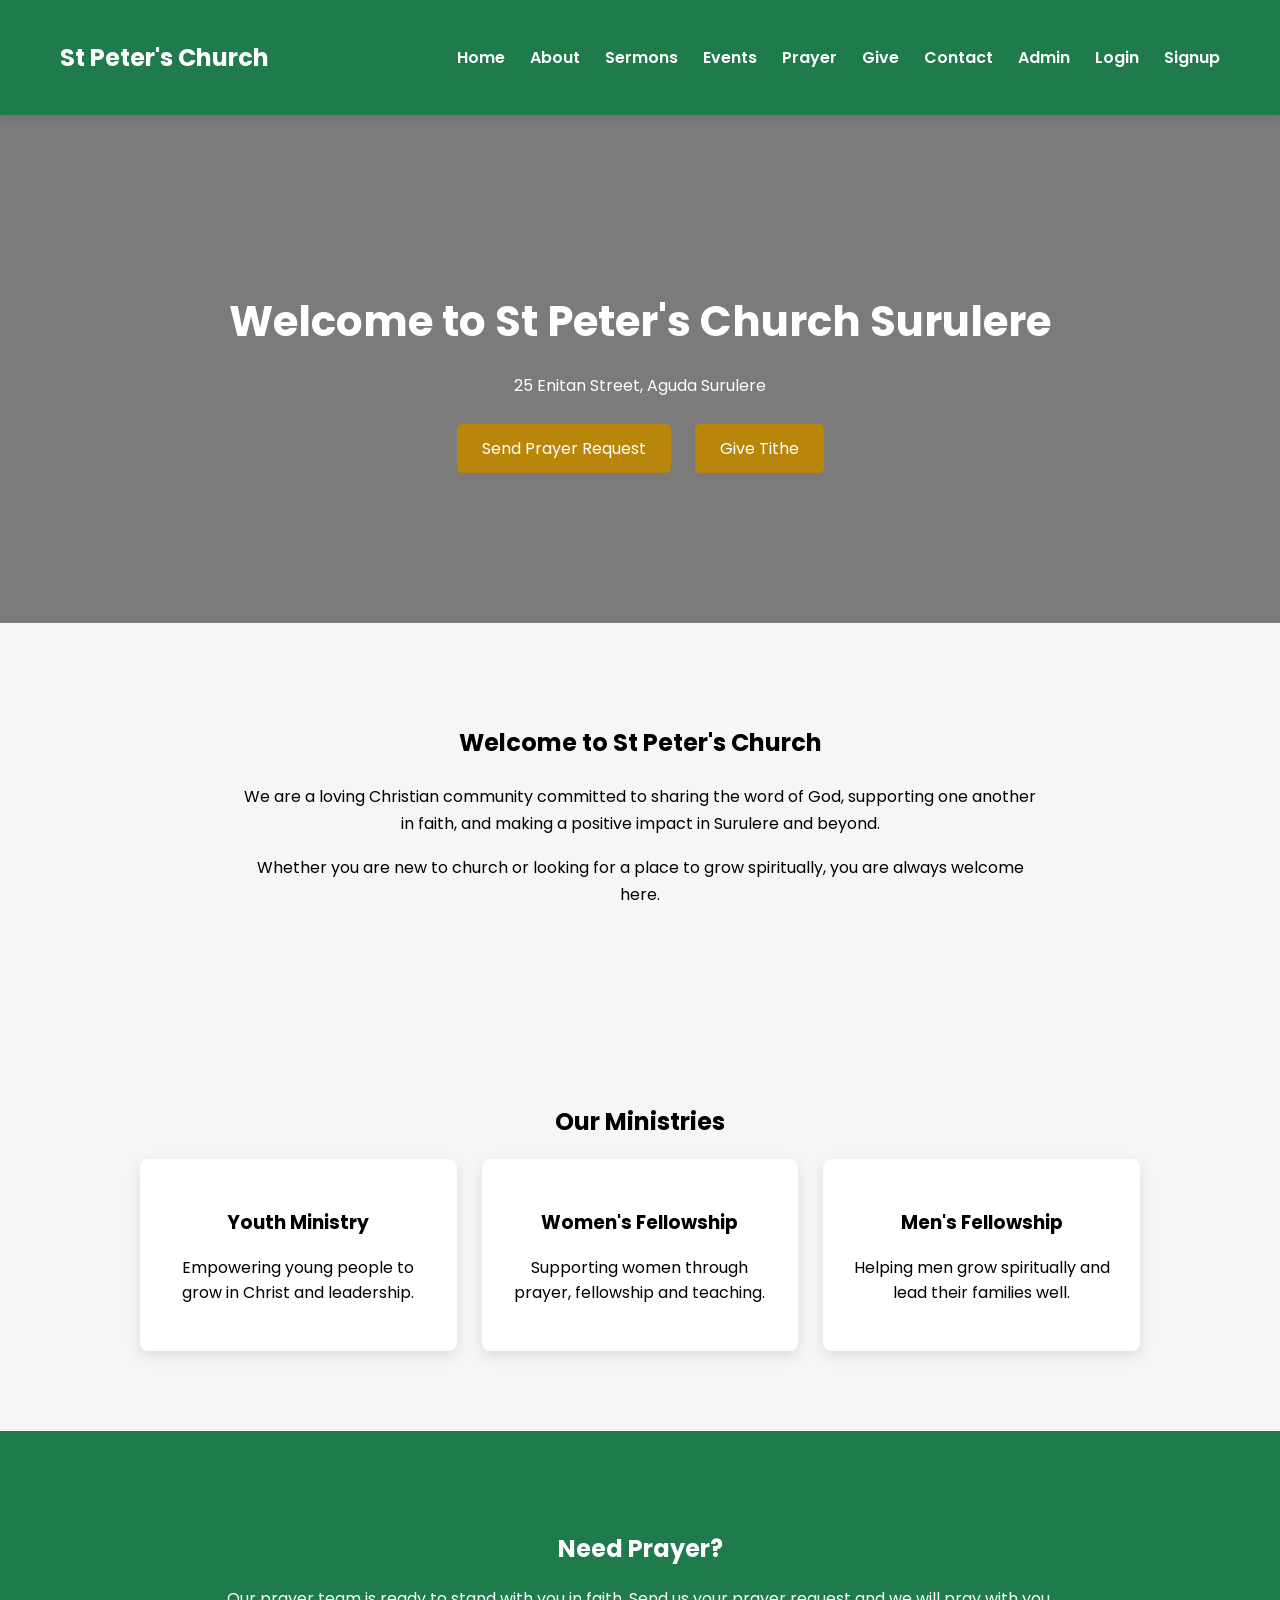
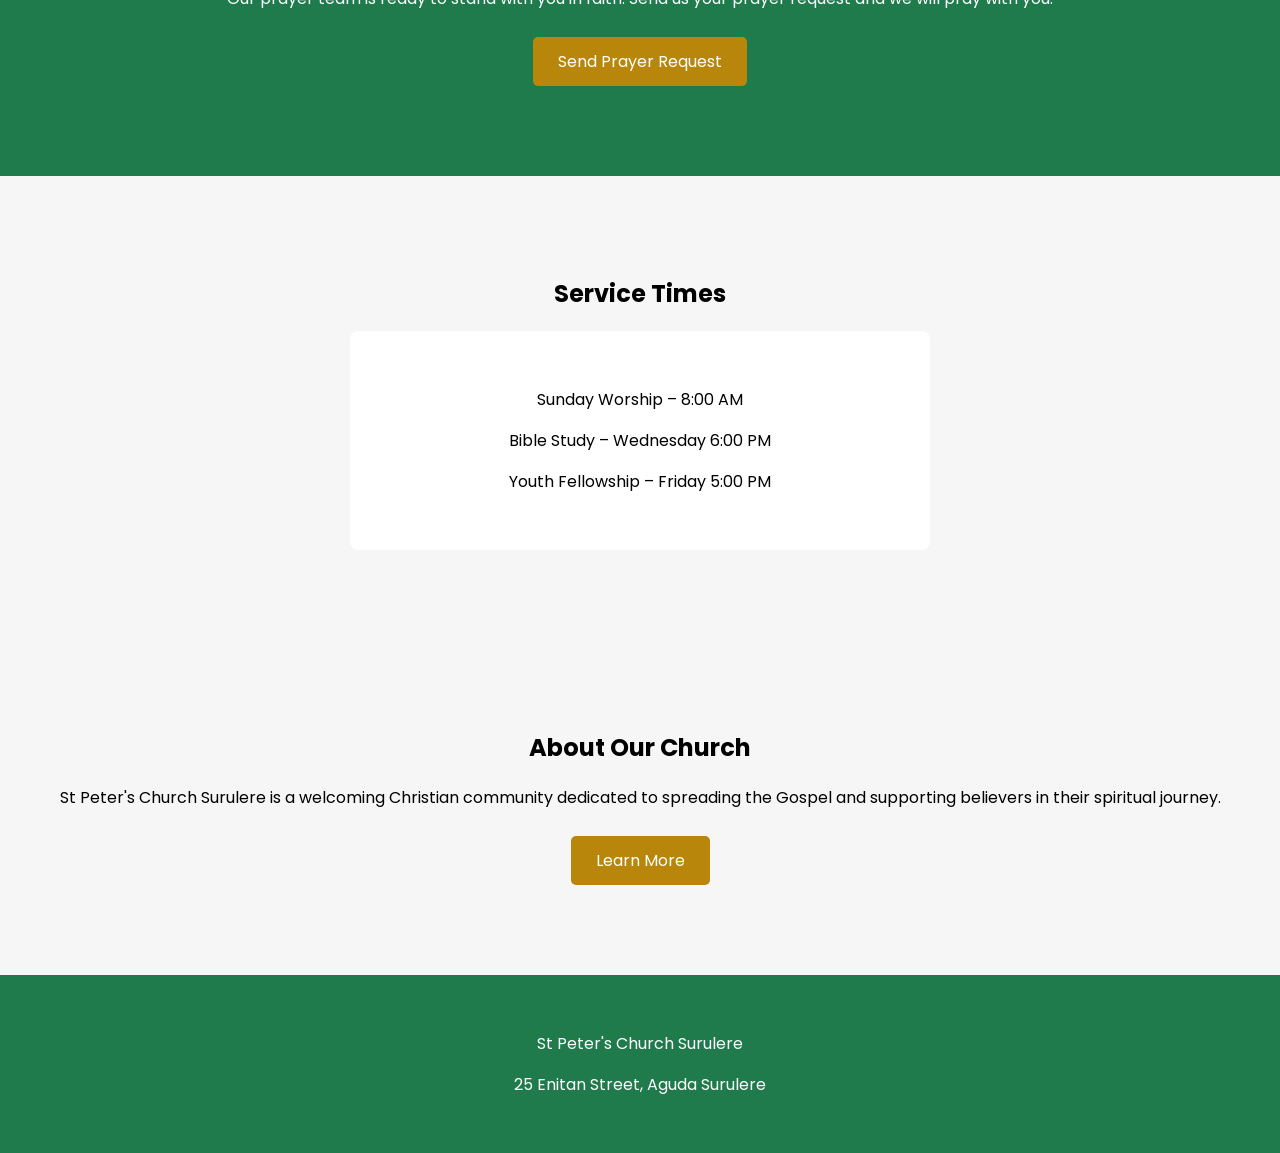
==== index.html @ 7215ae1d "Add files via upload" ====
<!DOCTYPE html>
<html lang="en">

<head>

<meta charset="UTF-8">
<meta name="viewport" content="width=device-width, initial-scale=1.0">

<title>St Peter's Church Surulere</title>

<link href="https://fonts.googleapis.com/css2?family=Poppins:wght@300;400;600;700&display=swap" rel="stylesheet">

<link rel="stylesheet" href="style.css">

</head>

<body>

<!-- NAVBAR -->

<nav class="navbar">

<h2 class="logo">St Peter's Church</h2>

<ul class="nav-links">

<li><a href="index.html">Home</a></li>
<li><a href="about.html">About</a></li>
<li><a href="sermons.html">Sermons</a></li>
<li><a href="events.html">Events</a></li>
<li><a href="prayer.html">Prayer</a></li>
<li><a href="give.html">Give</a></li>
<li><a href="contact.html">Contact</a></li>
<li><a href="admin.html">Admin</a></li>

<li><a href="login.html">Login</a></li>
<li><a href="signup.html">Signup</a></li>

</ul>

</nav>

<!-- HERO -->

<section class="hero">

<h1>Welcome to St Peter's Church Surulere</h1>

<p>25 Enitan Street, Aguda Surulere</p>

<a href="prayer.html" class="btn">Send Prayer Request</a>

<a href="give.html" class="btn">Give Tithe</a>

</section>

<section class="welcome">

<h2>Welcome to St Peter's Church</h2>

<p>
We are a loving Christian community committed to sharing the
word of God, supporting one another in faith, and making a
positive impact in Surulere and beyond.
</p>

<p>
Whether you are new to church or looking for a place to grow
spiritually, you are always welcome here.
</p>

</section>

<section class="ministries">

<h2>Our Ministries</h2>

<div class="ministry-container">

<div class="ministry">
<h3>Youth Ministry</h3>
<p>Empowering young people to grow in Christ and leadership.</p>
</div>

<div class="ministry">
<h3>Women's Fellowship</h3>
<p>Supporting women through prayer, fellowship and teaching.</p>
</div>

<div class="ministry">
<h3>Men's Fellowship</h3>
<p>Helping men grow spiritually and lead their families well.</p>
</div>

</div>

</section>
<section class="prayer-cta">

<h2>Need Prayer?</h2>

<p>
Our prayer team is ready to stand with you in faith.
Send us your prayer request and we will pray with you.
</p>

<a href="prayer.html" class="btn">Send Prayer Request</a>

</section>

<!-- SERVICE TIMES -->

<section class="services">

<h2>Service Times</h2>

<div class="service-box">

<p>Sunday Worship – 8:00 AM</p>
<p>Bible Study – Wednesday 6:00 PM</p>
<p>Youth Fellowship – Friday 5:00 PM</p>

</div>

</section>

<!-- ABOUT PREVIEW -->

<section class="about-preview">

<h2>About Our Church</h2>

<p>
St Peter's Church Surulere is a welcoming Christian community
dedicated to spreading the Gospel and supporting believers in
their spiritual journey.
</p>

<a href="about.html" class="btn">Learn More</a>

</section>

<!-- FOOTER -->

<footer>

<p>St Peter's Church Surulere</p>

<p>25 Enitan Street, Aguda Surulere</p>

</footer>

</body>

</html>
---- style.css ----
body{
margin:0;
font-family:'Poppins',sans-serif;
background:#f6f6f6;
}

/* NAVBAR */

.navbar{
display:flex;
justify-content:space-between;
align-items:center;
padding:20px 60px;
background:#1f7a4c;
color:white;
}

.nav-links{
display:flex;
list-style:none;
gap:25px;
}

.nav-links a{
color:white;
text-decoration:none;
font-weight:600;
}

/* HERO */

.hero{
background:linear-gradient(rgba(0,0,0,0.5), rgba(0,0,0,0.5)),
url("https://images.unsplash.com/photo-1507692049790-de58290a4334");
background-size:cover;
background-position:center;
color:white;
text-align:center;
padding:140px 20px;
}

.hero h1{
font-size:42px;
margin-bottom:20px;
}

/* BUTTON */

.btn{
background:#b8860b;
padding:12px 25px;
text-decoration:none;
color:white;
border-radius:5px;
margin:10px;
display:inline-block;
}

/* SECTIONS */

section{
padding:80px 20px;
text-align:center;
}

.service-box{
background:white;
padding:40px;
max-width:500px;
margin:auto;
border-radius:8px;
}

/* FOOTER */

footer{
background:#1f7a4c;
color:white;
text-align:center;
padding:40px;
}
.welcome{
max-width:800px;
margin:auto;
text-align:center;
line-height:1.7;
}
.ministry-container{
display:grid;
grid-template-columns:repeat(auto-fit,minmax(250px,1fr));
gap:25px;
max-width:1000px;
margin:auto;
}

.ministry{
background:white;
padding:30px;
border-radius:8px;
box-shadow:0 5px 15px rgba(0,0,0,0.1);
}
.prayer-cta{
background:#1f7a4c;
color:white;
padding:80px 20px;
text-align:center;
}
.page-header{
background:#1f7a4c;
color:white;
text-align:center;
padding:80px 20px;
}

.prayer-form{
max-width:600px;
margin:60px auto;
background:white;
padding:40px;
border-radius:8px;
box-shadow:0 10px 25px rgba(0,0,0,0.1);
}

.prayer-form form{
display:flex;
flex-direction:column;
gap:15px;
}

.prayer-form input,
.prayer-form textarea{
padding:14px;
border-radius:5px;
border:1px solid #ccc;
}

.prayer-form textarea{
height:120px;
resize:none;
}

.prayer-form button{
background:#1f7a4c;
color:white;
border:none;
padding:14px;
border-radius:5px;
cursor:pointer;
}
.giving{
display:grid;
grid-template-columns:repeat(auto-fit,minmax(250px,1fr));
gap:30px;
max-width:1000px;
margin:60px auto;
padding:20px;
}

.giving-box{
background:white;
padding:40px;
border-radius:8px;
box-shadow:0 10px 25px rgba(0,0,0,0.1);
text-align:center;
}

.giving-box button{
background:#c9a227;
color:white;
border:none;
padding:14px 20px;
border-radius:5px;
cursor:pointer;
margin-top:15px;
}
.sermons{
display:grid;
grid-template-columns:repeat(auto-fit,minmax(300px,1fr));
gap:30px;
max-width:1100px;
margin:60px auto;
padding:20px;
}

.sermon{
background:white;
padding:20px;
border-radius:8px;
box-shadow:0 8px 20px rgba(0,0,0,0.1);
}

.sermon h3{
margin-top:15px;
}
.events{
display:grid;
grid-template-columns:repeat(auto-fit,minmax(250px,1fr));
gap:25px;
max-width:1000px;
margin:60px auto;
padding:20px;
}

.event{
background:white;
padding:30px;
border-left:6px solid #1f7a4c;
border-radius:6px;
box-shadow:0 8px 20px rgba(0,0,0,0.1);
}
.gallery{
display:grid;
grid-template-columns:repeat(auto-fit,minmax(250px,1fr));
gap:20px;
max-width:1100px;
margin:60px auto;
padding:20px;
}

.gallery img{
width:100%;
height:200px;
object-fit:cover;
border-radius:8px;
transition:0.4s;
}

.gallery img:hover{
transform:scale(1.05);
}
.about-section{
max-width:900px;
margin:60px auto;
padding:20px;
line-height:1.8;
}

.about-section h2{
color:#1f7a4c;
margin-top:30px;
}
.contact-section{
max-width:600px;
margin:60px auto;
background:white;
padding:40px;
border-radius:8px;
box-shadow:0 8px 20px rgba(0,0,0,0.1);
}

.contact-section form{
display:flex;
flex-direction:column;
gap:15px;
}

.contact-section input,
.contact-section textarea{
padding:14px;
border:1px solid #ccc;
border-radius:5px;
}

.contact-section textarea{
height:120px;
resize:none;
}

.contact-section button{
background:#1f7a4c;
color:white;
border:none;
padding:14px;
border-radius:5px;
cursor:pointer;
}
iframe{
margin-top:30px;
border-radius:8px;
}
.navbar{
position:sticky;
top:0;
z-index:1000;
background:#1f7a4c;
box-shadow:0 2px 10px rgba(0,0,0,0.1);
}
#image-popup{
position:fixed;
top:0;
left:0;
width:100%;
height:100%;
background:rgba(0,0,0,0.8);
display:none;
align-items:center;
justify-content:center;
z-index:2000;
}

#popup-img{
max-width:80%;
max-height:80%;
border-radius:10px;
}

#close-popup{
position:absolute;
top:30px;
right:40px;
font-size:35px;
color:white;
cursor:pointer;
}
.auth-form{
max-width:400px;
margin:120px auto;
background:white;
padding:40px;
border-radius:8px;
box-shadow:0 10px 25px rgba(0,0,0,0.1);
text-align:center;
}

.auth-form input{
width:100%;
padding:12px;
margin-top:10px;
border:1px solid #ccc;
border-radius:5px;
}

.auth-form button{
margin-top:15px;
padding:12px;
width:100%;
background:#1f7a4c;
color:white;
border:none;
border-radius:5px;
cursor:pointer;
}

.auth-form a{
color:#1f7a4c;
}
.dashboard-header{
background:#0f5132;
color:white;
display:flex;
justify-content:space-between;
padding:20px;
}

.dashboard{
max-width:900px;
margin:60px auto;
text-align:center;
}

.user-info{
background:#f4f4f4;
padding:20px;
border-radius:8px;
margin-bottom:40px;
}

.dashboard-actions{
display:flex;
gap:20px;
justify-content:center;
flex-wrap:wrap;
}

.dash-btn{
background:#caa44d;
color:white;
padding:15px 25px;
text-decoration:none;
border-radius:6px;
font-weight:bold;
}
.dashboard{
max-width:1000px;
margin:80px auto;
text-align:center;
}


.profile-card{
background:linear-gradient(135deg,#0f5132,#1b7a4a);
color:white;
padding:40px;
border-radius:15px;
text-align:center;
box-shadow:0 10px 30px rgba(0,0,0,0.2);
margin-bottom:40px;
}

.profile-avatar{
font-size:50px;
margin-bottom:10px;
}

.profile-card h2{
margin-bottom:5px;
}

.profile-card p{
opacity:0.9;
}

.dashboard-grid{
display:grid;
grid-template-columns:repeat(auto-fit,minmax(200px,1fr));
gap:20px;
}

.card{
background:#caa44d;
color:white;
padding:40px;
text-decoration:none;
border-radius:10px;
font-weight:bold;
transition:0.3s;
}

.card:hover{
transform:translateY(-5px);
}

.prayer-section{
max-width:700px;
margin:80px auto;
background:white;
padding:40px;
border-radius:12px;
box-shadow:0 10px 30px rgba(0,0,0,0.1);
text-align:center;
}

.prayer-section h2{
margin-bottom:20px;
color:#0f5132;
}

.prayer-section input,
.prayer-section textarea{
width:100%;
padding:12px;
margin:10px 0;
border:1px solid #ccc;
border-radius:6px;
}

.prayer-section textarea{
height:120px;
resize:none;
}

.prayer-section button{
background:#caa44d;
color:white;
border:none;
padding:12px 25px;
border-radius:6px;
cursor:pointer;
font-weight:bold;
}

.prayer-section button:hover{
background:#b8943d;
}

#prayer-msg{
margin-top:15px;
color:#0f5132;
font-weight:bold;
}
.admin-panel{
max-width:800px;
margin:80px auto;
}

.prayer-card{
background:white;
padding:20px;
margin-bottom:15px;
border-radius:8px;
box-shadow:0 5px 20px rgba(0,0,0,0.1);
}
.message-box{
position:fixed;
top:20px;
right:20px;
background:#0f5132;
color:white;
padding:15px 25px;
border-radius:6px;
font-weight:bold;
box-shadow:0 5px 20px rgba(0,0,0,0.2);
display:none;
z-index:999;
}
.profile-img{
width:120px;
height:120px;
border-radius:50%;
object-fit:cover;
margin-bottom:15px;
border:4px solid #caa44d;
}

#upload-photo{
margin-top:10px;
}

#upload-btn{
margin-top:10px;
padding:10px 20px;
background:#0f5132;
color:white;
border:none;
border-radius:6px;
cursor:pointer;
}
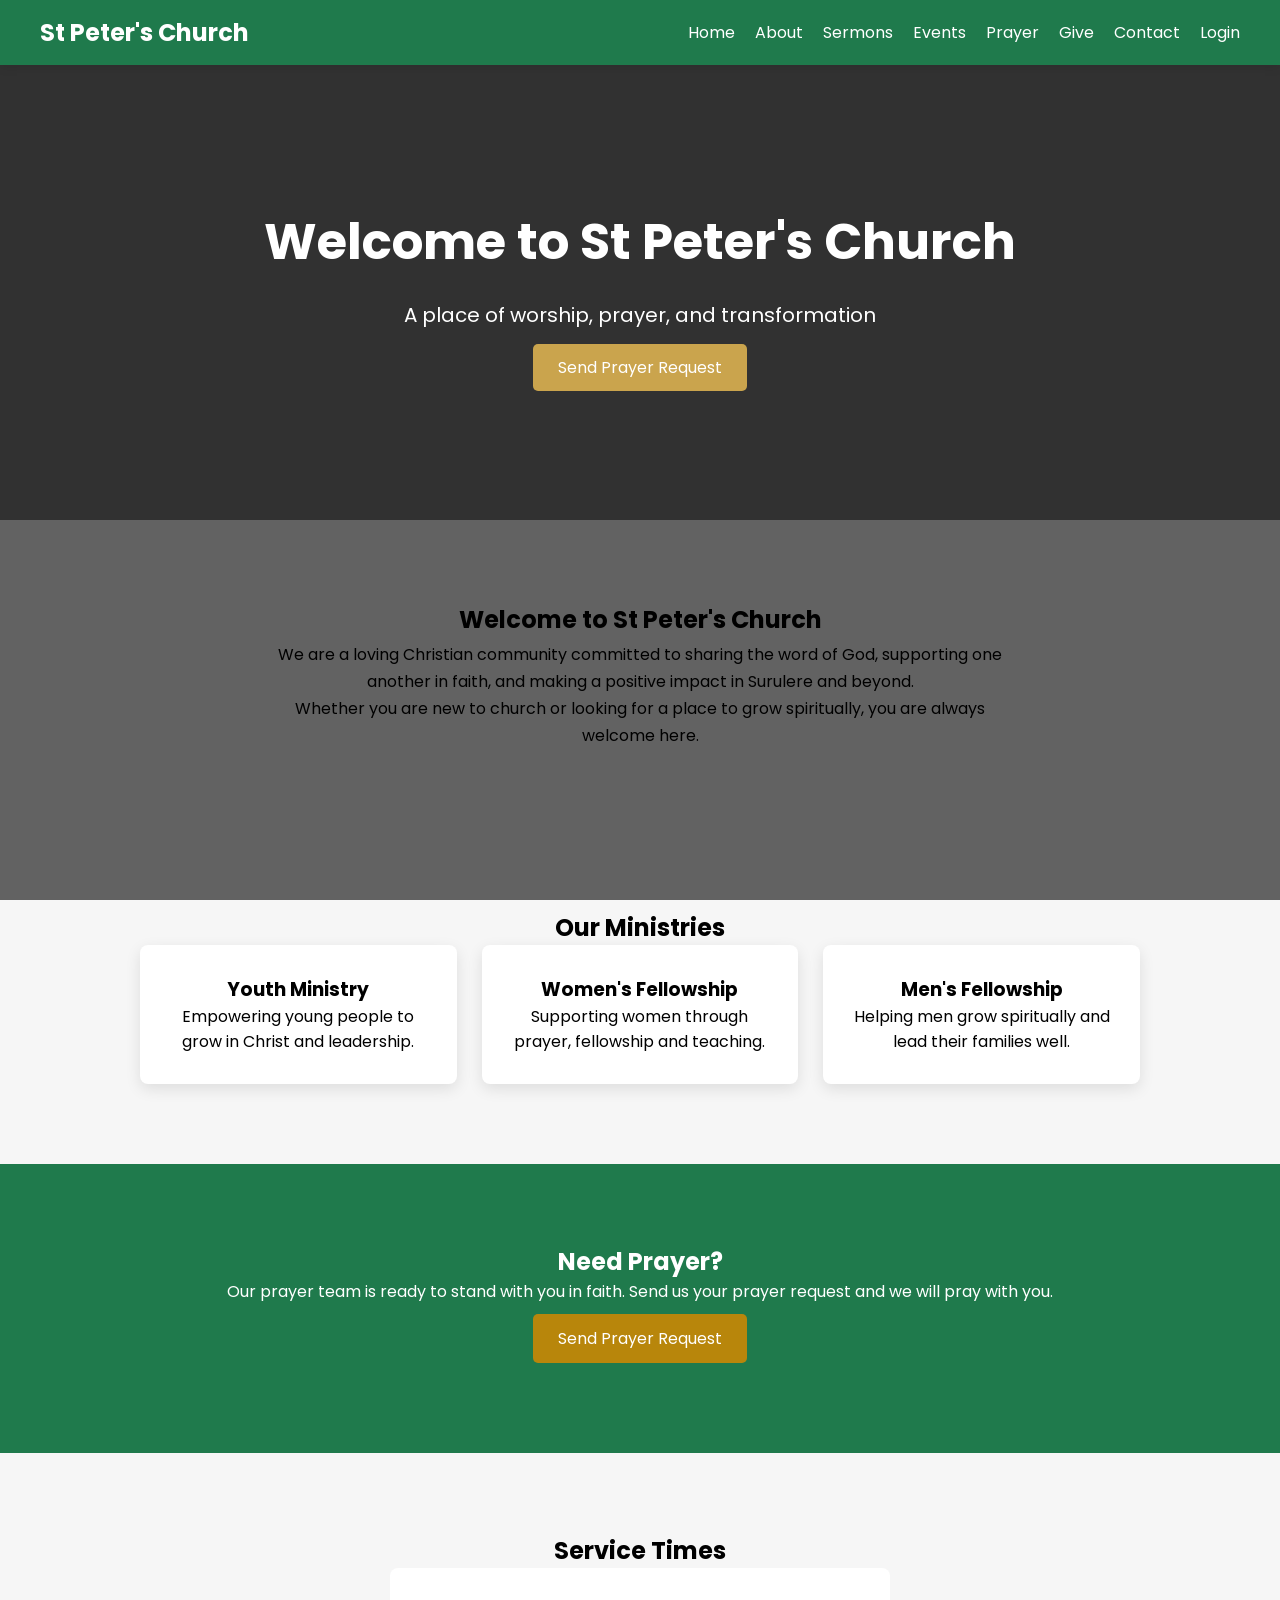
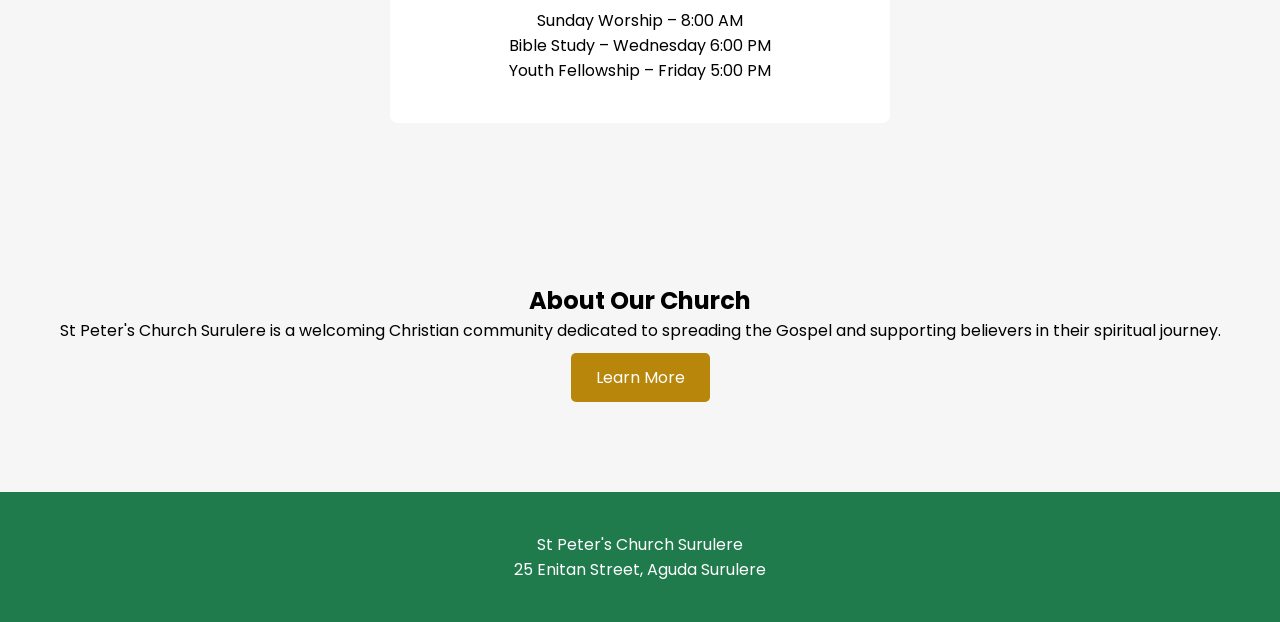
==== commit fe1f3907: "Add files via upload" ====
--- a/index.html
+++ b/index.html
@@ -22,7 +22,11 @@
 
 <h2 class="logo">St Peter's Church</h2>
 
-<ul class="nav-links">
+<div class="menu-toggle" id="menu-toggle">
+☰
+</div>
+
+<ul class="nav-links" id="nav-links">
 
 <li><a href="index.html">Home</a></li>
 <li><a href="about.html">About</a></li>
@@ -31,10 +35,7 @@
 <li><a href="prayer.html">Prayer</a></li>
 <li><a href="give.html">Give</a></li>
 <li><a href="contact.html">Contact</a></li>
-<li><a href="admin.html">Admin</a></li>
-
 <li><a href="login.html">Login</a></li>
-<li><a href="signup.html">Signup</a></li>
 
 </ul>
 
@@ -44,18 +45,19 @@
 
 <section class="hero">
 
-<h1>Welcome to St Peter's Church Surulere</h1>
+<div class="hero-content">
 
-<p>25 Enitan Street, Aguda Surulere</p>
+<h1>Welcome to St Peter's Church</h1>
 
-<a href="prayer.html" class="btn">Send Prayer Request</a>
+<p>A place of worship, prayer, and transformation</p>
 
-<a href="give.html" class="btn">Give Tithe</a>
+<a href="prayer.html" class="hero-btn">Send Prayer Request</a>
+
+</div>
 
 </section>
 
 <section class="welcome">
-
 <h2>Welcome to St Peter's Church</h2>
 
 <p>
--- a/style.css
+++ b/style.css
@@ -1,3 +1,12 @@
+*{
+margin:0;
+padding:0;
+box-sizing:border-box;
+}
+
+html, body{
+overflow-x:hidden;
+}
 body{
 margin:0;
 font-family:'Poppins',sans-serif;
@@ -10,21 +19,26 @@
 display:flex;
 justify-content:space-between;
 align-items:center;
-padding:20px 60px;
-background:#1f7a4c;
+padding:15px 40px;
+background:#0f5132;
 color:white;
 }
 
 .nav-links{
 display:flex;
+gap:20px;
 list-style:none;
-gap:25px;
 }
 
 .nav-links a{
 color:white;
 text-decoration:none;
-font-weight:600;
+}
+
+.menu-toggle{
+display:none;
+font-size:28px;
+cursor:pointer;
 }
 
 /* HERO */
@@ -42,6 +56,38 @@
 .hero h1{
 font-size:42px;
 margin-bottom:20px;
+}
+.hero::before{
+content:"";
+position:absolute;
+top:0;
+left:0;
+width:100%;
+height:100%;
+background:rgba(0,0,0,0.6);
+}
+
+.hero-content{
+position:relative;
+z-index:2;
+}
+
+.hero h1{
+font-size:50px;
+margin-bottom:20px;
+}
+
+.hero p{
+font-size:20px;
+margin-bottom:25px;
+}
+
+.hero-btn{
+background:#caa44d;
+padding:12px 25px;
+color:white;
+text-decoration:none;
+border-radius:5px;
 }
 
 /* BUTTON */
@@ -524,4 +570,52 @@
 border:none;
 border-radius:6px;
 cursor:pointer;
+}img{
+max-width:100%;
+height:auto;
+}
+@media (max-width:768px){
+
+nav{
+flex-direction:column;
+}
+
+.hero h1{
+font-size:28px;
+}
+
+.services{
+flex-direction:column;
+}
+
+.cards{
+flex-direction:column;
+}
+
+}
+@media (max-width:768px){
+
+.menu-toggle{
+display:block;
+}
+
+.nav-links{
+position:absolute;
+top:70px;
+left:0;
+width:100%;
+background:#0f5132;
+flex-direction:column;
+align-items:center;
+display:none;
+}
+
+.nav-links li{
+margin:15px 0;
+}
+
+.nav-links.active{
+display:flex;
+}
+
 }
